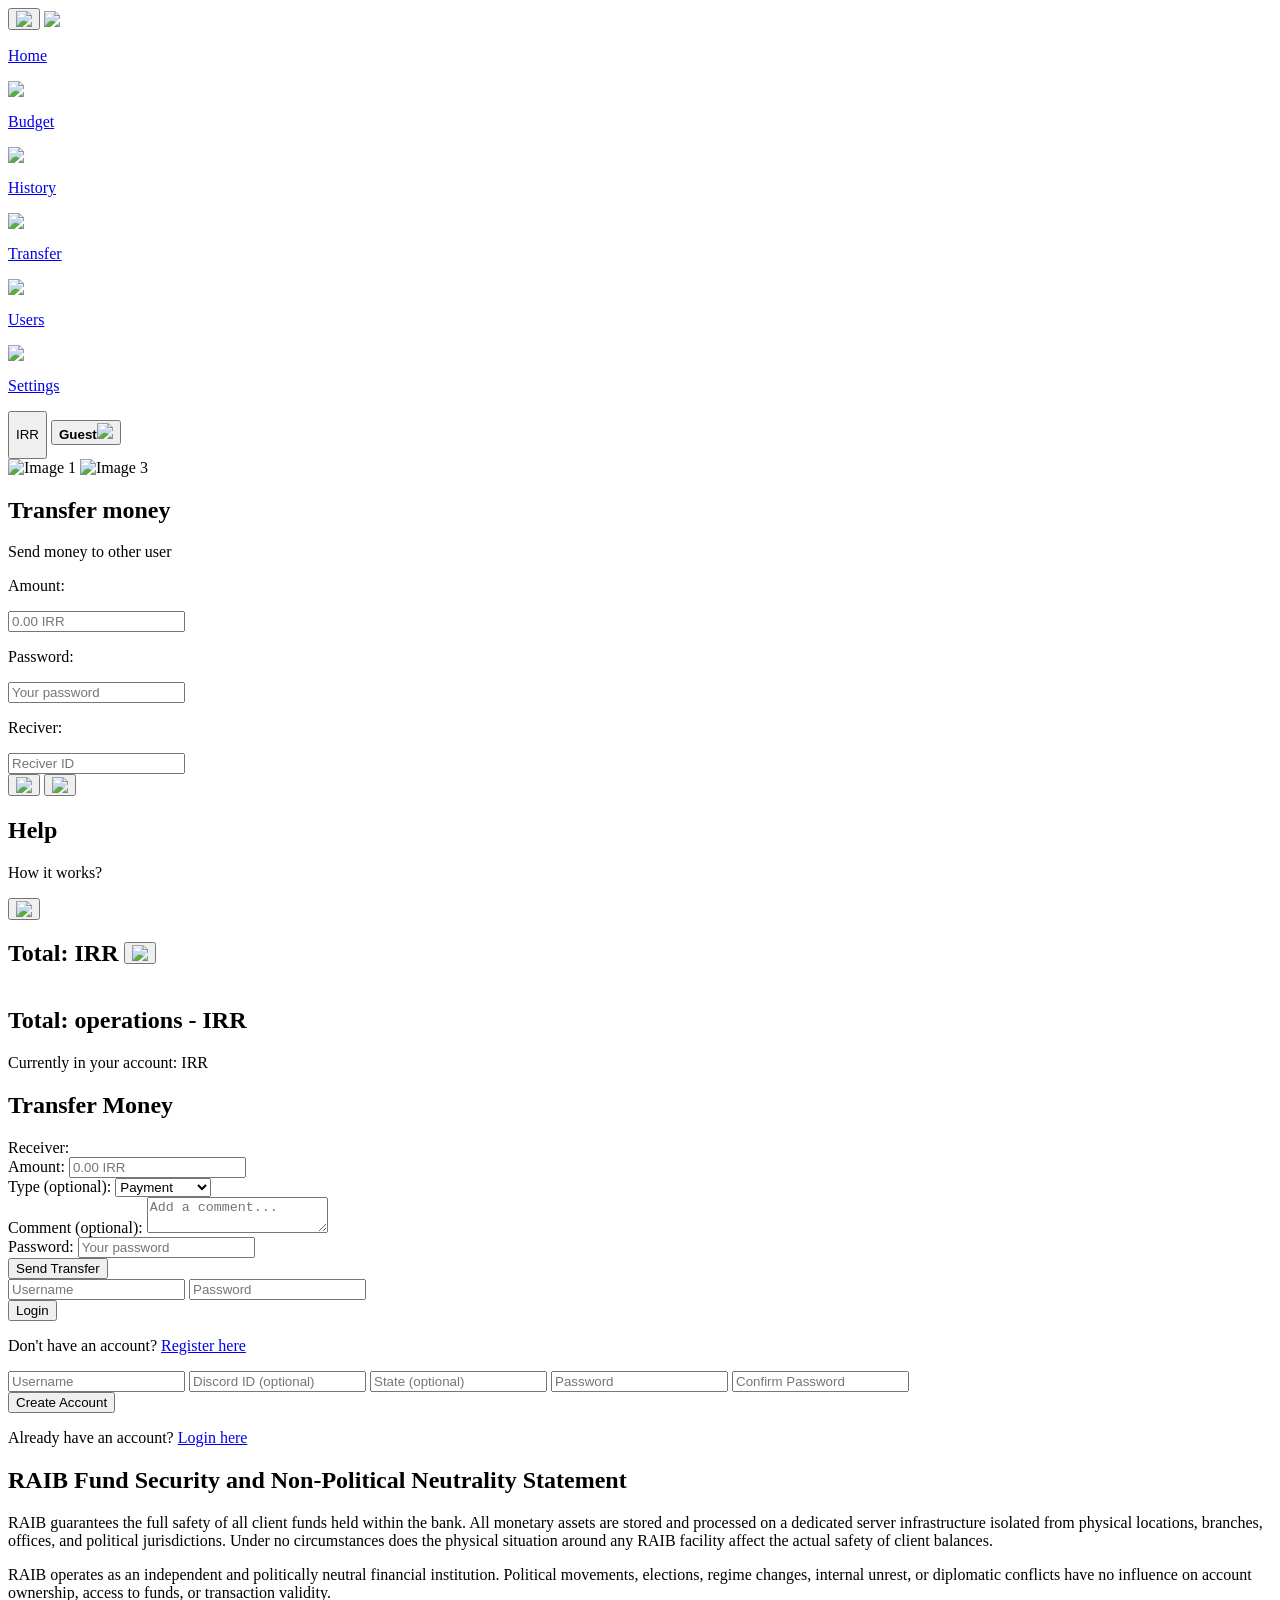
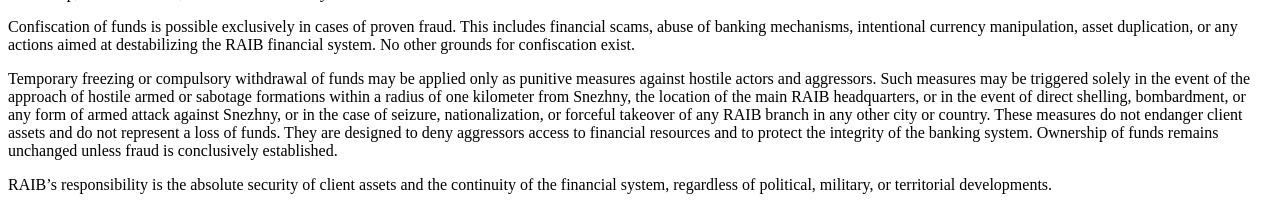
==== web/raib/index.html @ 1eb573ea "RAIB update" ====
<html>
<head>
    <title>RAIB</title>
    <meta charset="UTF-8">

    <link rel="stylesheet" href="eelibs/import.css">
    <link rel="stylesheet" href="css/main.css">
    <link rel="stylesheet" href="css/page/home.css">
    <link rel="stylesheet" href="css/page/history.css">
    <link rel="stylesheet" href="css/page/registration.css">
    <link rel="stylesheet" href="css/page/login.css">
    <link rel="stylesheet" href="css/page/transfer.css">
    <link rel="stylesheet" href="css/page/users.css">
    <link rel="stylesheet" href="css/mobile.css">
    <script src="eelibs/import.js" type="module"></script>
    <script src="eelibs/js/dropdown.js"></script>
    <script src="https://cdn.jsdelivr.net/npm/bcryptjs@2.4.3/dist/bcrypt.min.js"></script>
</head>
<body>
    <nav id="navright">
        <button id="openmenu" onclick="document.getElementById('navright').classList.toggle('active')"><img src="img/ui/lines.svg"></button>
        <a href="#home" onclick="pages.switch('phome')" class="active navbtn" id="phome-btn"><img src="img/ui/home.svg"><p>Home</p></a>
        <a href="#budget" onclick="pages.switch('pbudget')" class="navbtn" id="pbudget-btn"><img src="img/ui/text_big.svg"><p>Budget</p></a>
        <a href="#history" onclick="pages.switch('phistory')" class="navbtn" id="phistory-btn"><img src="img/ui/list/list.svg"><p>History</p></a>
        <div class="separator"></div>
        <!--a href="#about"><img src="img/ui/exchange.svg"><p>Shares</p></a>
        <a href="#about"><img src="img/ui/exchange.svg"><p>Trades</p></a>
        <div class="separator"></div-->
        <a href="#transfer" onclick="pages.switch('ptransfer')" class="navbtn" id="ptransfer-btn"><img src="img/ui/exchange.svg"><p>Transfer</p></a>
        <a href="#users" onclick="pages.switch('pusers')" class="navbtn" id="pusers-btn"><img src="img/ui/user.svg"><p>Users</p></a>
        <a href="#settings" onclick="pages.switch('psettings')" class="navbtn" id="psettings-btn"><img src="img/ui/settings.svg"><p>Settings</p></a>
    </nav>
    <div id="content">
        <nav id="navtop">
            <button onclick="pages.switch('pbudget')" class="homeBalanceValueDiv"><b id="homeBalanceValueHome"></b><p>IRR</p></button>
            <button id="userbtn" onclick="pages.switch('plogin')"><b id="username">Guest</b><img src="img/ui/user.svg"></button>
            <!--button><img src="img/ui/more.svg"></button-->
        </nav>
        <div id="pages">
            <div id="phome" class="page active">
                <div class="slider-container">
                    <div class="slider-track">
                        <img src="img/adds/1.png" alt="Image 1">
                        <!--img src="img/adds/2.png" alt="Image 2"-->
                        <img src="img/adds/3.png" alt="Image 3">
                    </div>
                </div>
                <div class="randomOnHome">
                    <div class="randomEl">
                        <h2>Transfer money</h2>
                        <div class="randomContent">
                            <p>Send money to other user</p>
                            <div class="randomPlace">
                                <p>Amount:</p>
                                <input id="homeTransAmount" type="number" placeholder="0.00 IRR">
                            </div>
                            <div class="randomPlace">
                                <p>Password:</p>
                                <input id="homeTransPassword" type="password" placeholder="Your password">
                            </div>
                            <div class="randomPlace">
                                <p>Reciver:</p>
                                <input id="homeTransReciver" type="text" placeholder="Reciver ID">
                            </div>
                        </div>
                        <div class='btns'>
                            <button id="homeTransSend"><img src="img/ui/arrow/right.svg"></button>
                            <button onclick="pages.switch('ptransfer')"><img src="img/ui/file/open.svg"></button>
                        </div>
                    </div>
                    <div class="randomEl">
                        <h2>Help</h2>
                        <p>How it works?</p>
                        <div class='btns'><button><img src="img/ui/file/open.svg"></button></div>
                    </div>
                    <!--div class="randomEl">
                        <h2>Change reciver of transfer-code</h2>
                        <div class="randomContent">
                            <div class="randomPlace">
                                <p>Password:</p>
                                <input type="password" placeholder="Your password">
                            </div>
                            <div class="randomPlace">
                                <p>Reciver:</p>
                                <input type="password" placeholder="Reciver ID">
                            </div>
                        </div>
                        <div class='btns'><button><img src="img/ui/file/open.svg"></button></div>
                    </div>
                    <div class="randomEl">
                        <h2>Welcome to RAIB</h2>
                        <p>Your personal finance management app.</p>
                        <div class='btns'><button><img src="img/ui/file/open.svg"></button></div>
                    </div>
                    <div class="randomEl">
                        <h2>Welcome to RAIB</h2>
                        <p>Your personal finance management app.</p>
                        <div class='btns'><button><img src="img/ui/file/open.svg"></button></div>
                    </div-->
                </div>
                <ul id="users" style="display: none;"></ul>
            </div>
            <div id="phistory" class="page">
                <div id="historys" class="history-list"></div>
            </div>
            <div id="pusers" class="page">
                <div id="usersHeader">
                    <h2>Total: <b id="totalMoney"></b> IRR
                        <button onclick="window.showUserHistory('all')" style="margin-left: auto;"><img src="img/ui/time.svg"></button>
                    </h2>
                </div>
                <div id="userslist"></div>
            </div>
            <div id="pusershistory" class="page">
                <div id="usersHeader">
                    <h2>Total: <b id="totalOperations"></b> operations - <b id="totalOperationsSum"></b> IRR</h2>
                </div>
                <div id="userOperationsList" class="history-list"></div>
            </div>
            <div id="pbudget" class="page">
                <div id="budget-data">
                    <p>Currently in your account: <b id="homeBalanceValue"></b> IRR</p>
                </div>
            </div>
            <div id="ptransfer" class="page">
                <div class="transfer-container">
                    <h2>Transfer Money</h2>
                    <div class="transfer-form">
                        <div class="form-group">
                            <label>Receiver:</label>
                            <div id="transfer-receiver-dropdown"></div>
                        </div>
                        <div class="form-group">
                            <label>Amount:</label>
                            <input id="transfer-amount" type="number" placeholder="0.00 IRR" min="0" step="0.01">
                        </div>
                        <div class="form-group">
                            <label>Type (optional):</label>
                            <!--input id="transfer-type" type="text" placeholder="Transfer type"-->
                            <select id="transfer-type">
                                <option value="payment">Payment</option>
                                <option value="gift">Gift</option>
                                <option value="donation">Donation</option>
                                <option value="investment">Investment</option>
                                <option value="loan">Loan (give)</option>
                                <option value="pay-loan">Loan (close)</option>
                                <option value="other">Other</option>
                            </select>
                        </div>
                        <div class="form-group">
                            <label>Comment (optional):</label>
                            <textarea id="transfer-comment" placeholder="Add a comment..."></textarea>
                        </div>
                        <div class="form-group">
                            <label>Password:</label>
                            <input id="transfer-password" type="password" placeholder="Your password">
                        </div>
                        <button id="transfer-submit" class="transfer-btn">Send Transfer</button>
                    </div>
                </div>
            </div>
            <div id="plogin" class="page">
                <div id="login-content">
                    <input id="login-username" type="text" placeholder="Username">
                    <input id="login-password" type="password" placeholder="Password">
                </div>
                <button id="login-btn" onclick="window.login()">Login</button>
                <p class="register-link">
                    Don't have an account? <a href="#" onclick="pages.switch('pregister')">Register here</a>
                </p>
            </div>
            <div id="pregister" class="page">
                <div id="register-content">
                    <input id="register-username" type="text" placeholder="Username">
                    <input id="register-discord" type="text" placeholder="Discord ID (optional)">
                    <input id="register-state" type="text" placeholder="State (optional)">
                    <input id="register-password" type="password" placeholder="Password">
                    <input id="register-password-confirm" type="password" placeholder="Confirm Password">
                </div>
                <button id="register-btn" onclick="window.handleRegister()">Create Account</button>
                <p class="login-link">
                    Already have an account? <a href="#" onclick="pages.switch('plogin')">Login here</a>
                </p>
            </div>
            <div id="psafe" class="page">
                <h2>RAIB Fund Security and Non-Political Neutrality Statement</h2>

                <p>RAIB guarantees the full safety of all client funds held within the bank. All monetary assets are stored and processed on a dedicated server infrastructure isolated from physical locations, branches, offices, and political jurisdictions. Under no circumstances does the physical situation around any RAIB facility affect the actual safety of client balances.</p>

                <p>RAIB operates as an independent and politically neutral financial institution. Political movements, elections, regime changes, internal unrest, or diplomatic conflicts have no influence on account ownership, access to funds, or transaction validity.</p>

                <p>Confiscation of funds is possible exclusively in cases of proven fraud. This includes financial scams, abuse of banking mechanisms, intentional currency manipulation, asset duplication, or any actions aimed at destabilizing the RAIB financial system. No other grounds for confiscation exist.</p>

                <p>Temporary freezing or compulsory withdrawal of funds may be applied only as punitive measures against hostile actors and aggressors. Such measures may be triggered solely in the event of the approach of hostile armed or sabotage formations within a radius of one kilometer from Snezhny, the location of the main RAIB headquarters, or in the event of direct shelling, bombardment, or any form of armed attack against Snezhny, or in the case of seizure, nationalization, or forceful takeover of any RAIB branch in any other city or country.
                These measures do not endanger client assets and do not represent a loss of funds. They are designed to deny aggressors access to financial resources and to protect the integrity of the banking system. Ownership of funds remains unchanged unless fraud is conclusively established.

                <p>RAIB’s responsibility is the absolute security of client assets and the continuity of the financial system, regardless of political, military, or territorial developments.</p>
            </div>
        </div>
    </div>
</body>
    <script src="js/sbase.js" type="module"></script>
    <script src="js/page/home.js" type="module"></script>
    <script src="js/page/transfer.js" type="module"></script>
    <script src="js/page/registration.js" type="module"></script>
</html>
---- web/raib/css/page/users.css ----
#userslist {
    display: grid;
    grid-template-columns: repeat(auto-fit, minmax(250px, 1fr));
    gap: 1rem;

    .userCard {
        width: calc(100% - 2rem - 2px);
        padding: 1rem;
        border-radius: var(--br);
        background-color: var(--background-secondary);
        display: inline-flex;
        flex-direction: column;
        gap: 1rem;

        &.current {
            border: 1px solid var(--accent-color);
            .uname {
                color: var(--accent-color);
                .uid {
                    border-color: var(--accent-color);
                }
            }

            .sent {
                display: none;
            }
        }

        h2 {
            margin: 0;
        }

        .uid {
            font-size: 15px;
            padding: 0.4rem;
            border-radius: 99999px;
            border: 1px solid white;
            aspect-ratio: 1;
            height: 15px;
            width: 15px;
            display: inline-flex;
            align-items: center;
            justify-content: center;
        }

        .uname {
            display: inline-flex;
            align-items: center;
            flex-direction: row;
            justify-content: flex-start;
            gap: 0.5rem;
        }

        .usecrow {
            display: inline-flex;
            align-items: center;
            flex-direction: row;
            justify-content: flex-start;

            .ubtns {
                margin-left: auto;
            }
        }
    }
}
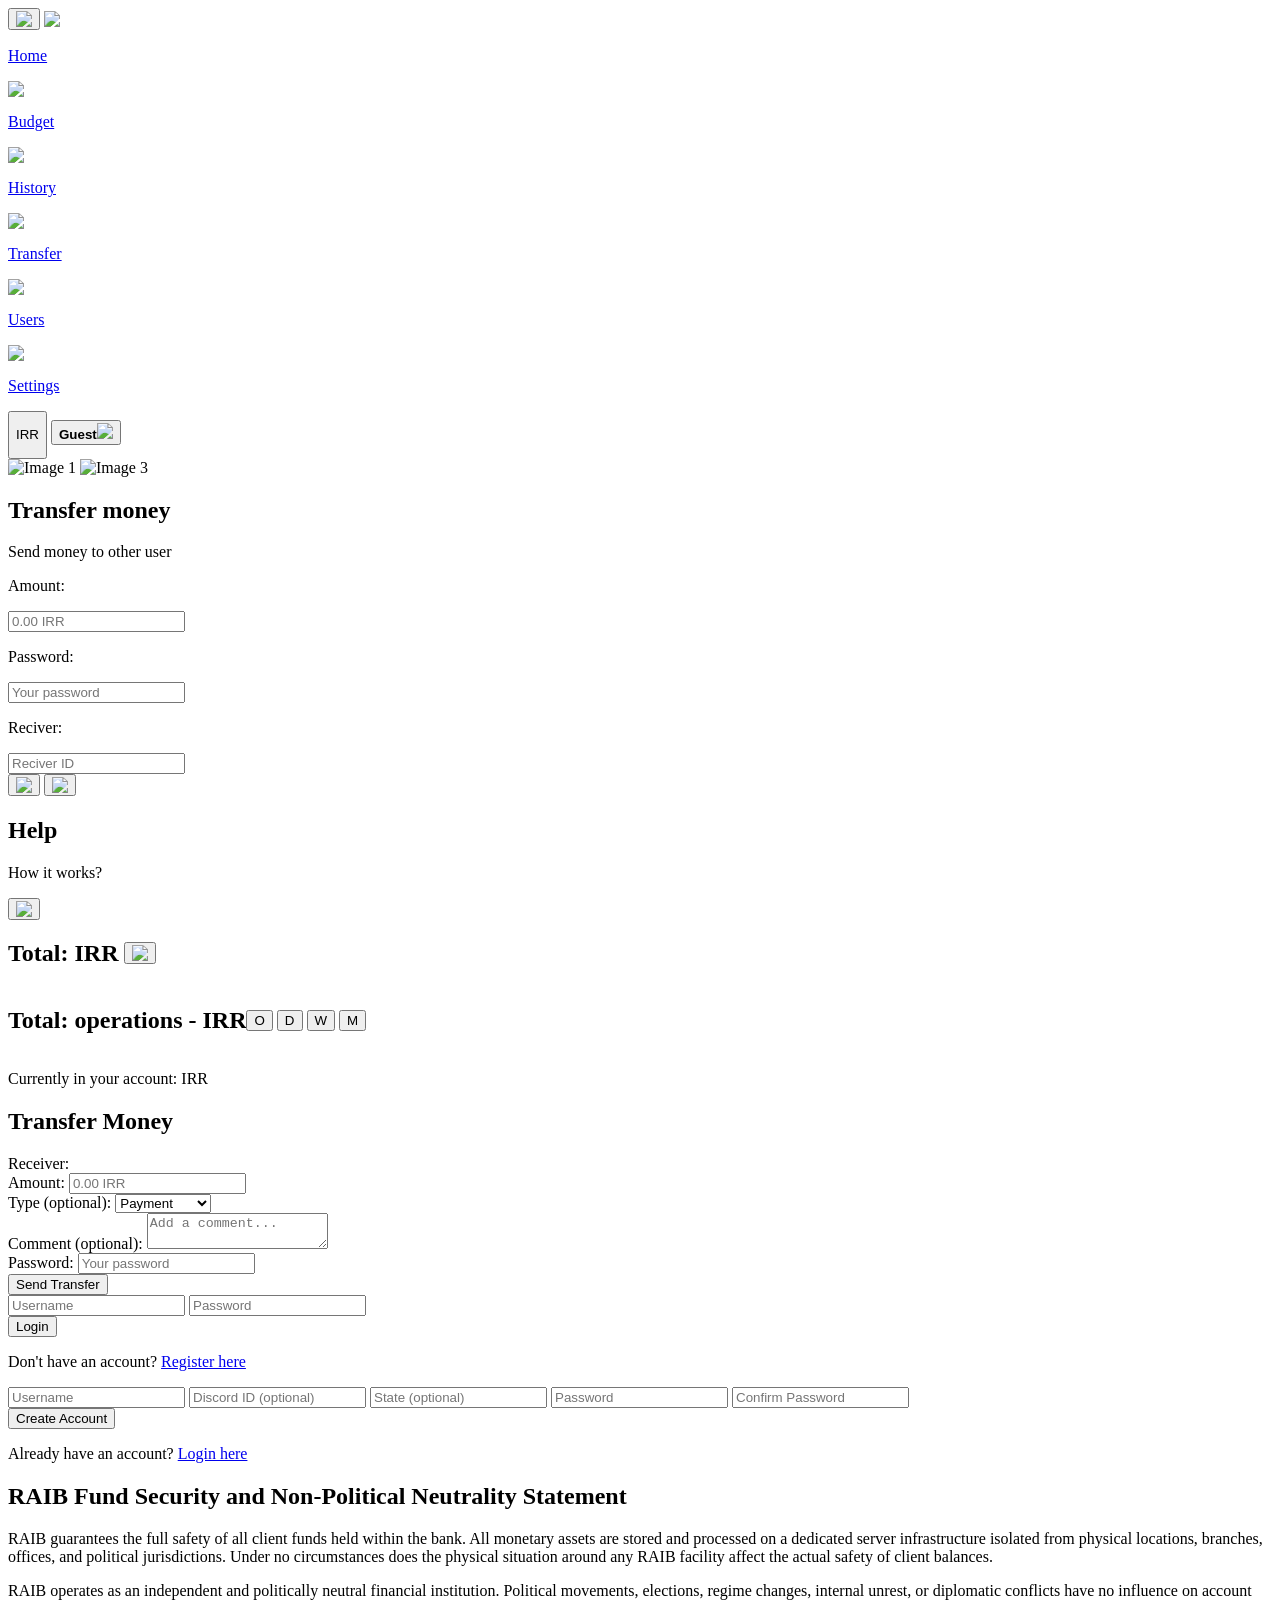
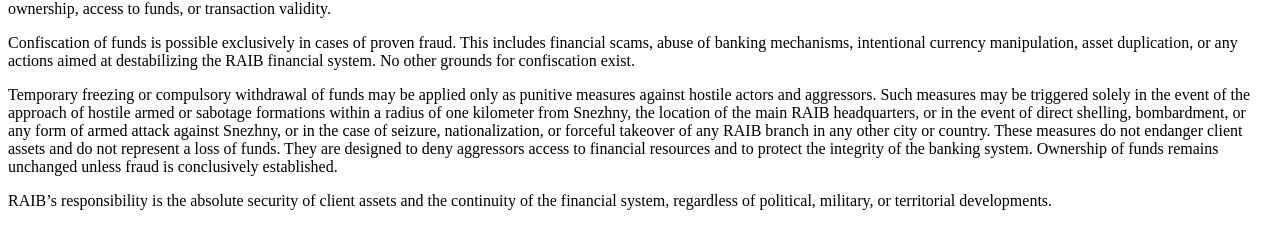
==== commit 6eb3dda7: "RAIB update" ====
--- a/web/raib/index.html
+++ b/web/raib/index.html
@@ -114,6 +114,12 @@
             <div id="pusershistory" class="page">
                 <div id="usersHeader">
                     <h2>Total: <b id="totalOperations"></b> operations - <b id="totalOperationsSum"></b> IRR</h2>
+                    <div id="headerUsersHistBtns">
+                        <button data-val="operation">O</button>
+                        <button data-val="day">D</button>
+                        <button data-val="week">W</button>
+                        <button data-val="month">M</button>
+                    </div>
                 </div>
                 <div id="userOperationsList" class="history-list"></div>
             </div>
--- a/web/raib/css/page/users.css
+++ b/web/raib/css/page/users.css
@@ -62,4 +62,23 @@
             }
         }
     }
+}
+
+#usersHeader {
+    display: inline-flex;
+    align-items: center;
+    flex-direction: row;
+    justify-content: space-between;
+
+    #headerUsersHistBtns {
+        margin-left: auto;
+    }
+}
+
+#balanceChart {
+    max-height: 50dvh;
+    margin-bottom: 1rem;
+    background-color: var(--background-secondary);
+    border-radius: var(--br);
+    padding: 1rem;
 }
